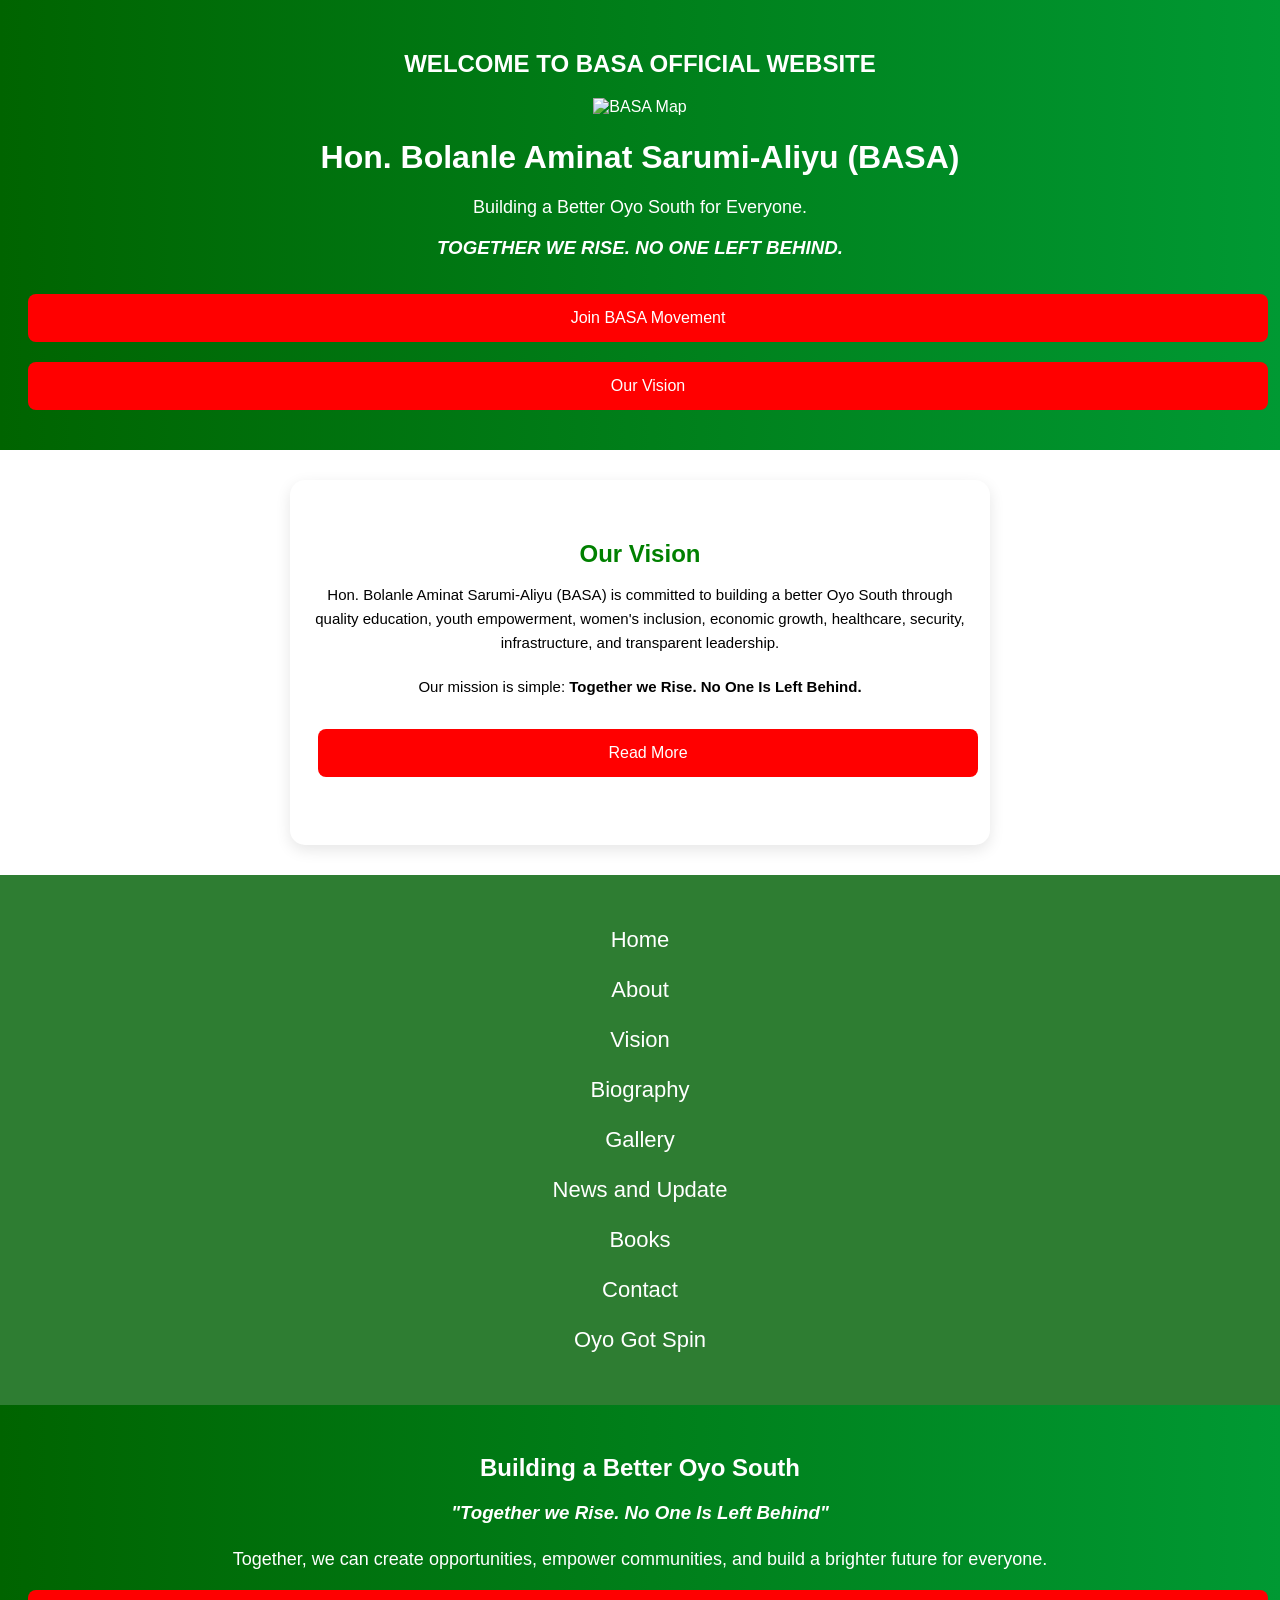
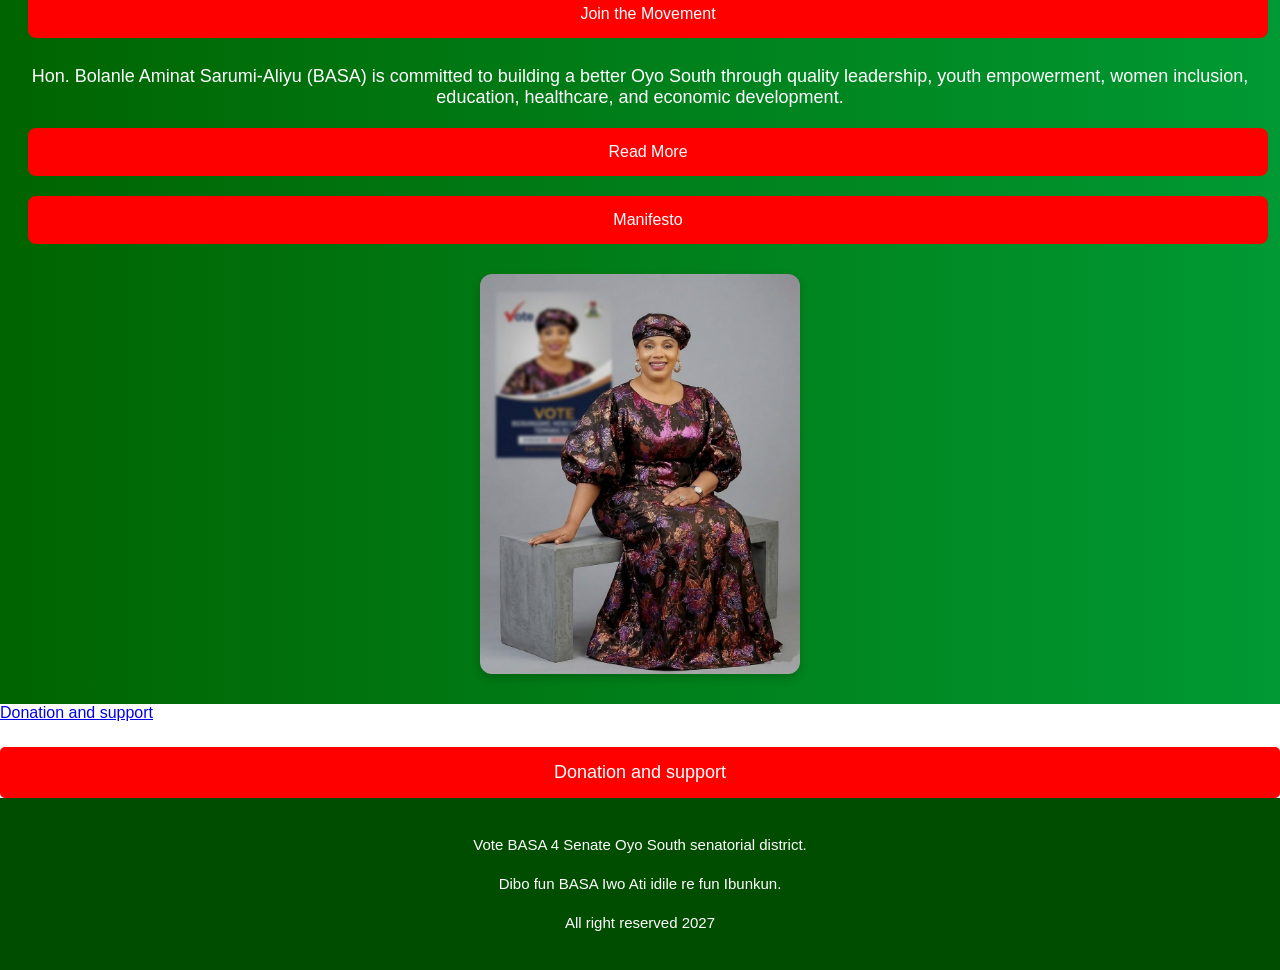
==== index.html @ 058b6d81 "Update donation link and button in index.html" ====
<!DOCTYPE html>
<html lang="en">
<head>
    <meta charset="UTF-8">
    <meta name="viewport" content="width=device-width, initial-scale=1.0">
    <title>BASA Official Website</title>
    <style>
/* ===== Base ===== */
* {
    box-sizing: border-box;
}

body {
    margin: 0;
    font-family: Arial, Helvetica, sans-serif;
}

/* ===== Header ===== */
header {
    background-color: green;
    color: white;
    text-align: center;
    padding: 20px;
}

/* ===== Nav ===== */
nav {
    background-color: #2e7d32;
    padding: 40px 20px;
    text-align: center;
    display: flex;
    flex-direction: column;
    align-items: center;
}

nav a {
    color: white;
    text-decoration: none;
    font-weight: 400;
    font-size: 22px;
    display: block;
    padding: 12px 0;
}

nav a:hover {
    color: gold;
}

/* ===== Hero ===== */
.hero {
    background: linear-gradient(to right, #006400, #009933);
    color: white;
    text-align: center;
    padding: 30px 20px;
}

.hero h1 {
    font-size: 32px;
    margin-bottom: 15px;
    line-height: 1.3;
}

.hero h2.welcome-title {
    font-size: 24px;
    margin-bottom: 20px;
}

.hero p {
    font-size: 18px;
    margin-bottom: 10px;
}

.hero h3 {
    font-style: italic;
    margin-bottom: 25px;
}

.hero button {
    background: red;
    color: white;
    border: none;
    padding: 15px 30px;
    font-size: 16px;
    border-radius: 8px;
    cursor: pointer;
    margin: 10px 8px;
}

.hero button:hover {
    background: gold;
    color: #004d00;
}

/* ===== Welcome photo: plain, no shape, small ===== */
.welcome-photo {
    display: block;
    width: 140px;
    height: auto;
    margin: 10px auto;
}

.hero-image {
    width: 180px;
    height: 180px;
    border-radius: 50%;
    border: 5px solid white;
    margin-bottom: 20px;
    object-fit: cover;
}

/* ===== Vision section ===== */
#vision {
    background: white;
    padding: 40px 20px;
    border-radius: 15px;
    box-shadow: 0 5px 15px rgba(0,0,0,0.1);
    margin: 30px auto;
    max-width: 700px;
    text-align: center;
}

#vision h2 {
    color: green;
    margin-bottom: 15px;
}

#vision p {
    font-size: 15px;
    line-height: 1.6;
    margin-bottom: 20px;
}

#vision .btn,
#vision button {
    display: inline-block;
    background: red;
    color: white;
    border: none;
    padding: 15px 30px;
    font-size: 16px;
    border-radius: 8px;
    cursor: pointer;
    text-decoration: none;
    margin: 10px 8px;
}

#vision .btn:hover,
#vision button:hover {
    background: darkgreen;
}

/* ===== About / registration form ===== */
.form-top,
.top-section {
    display: flex;
    justify-content: space-between;
    align-items: flex-start;
    gap: 20px;
    margin-bottom: 20px;
}

.photo-upload,
.upload-box,
.photo-box {
    border: 3px dashed green;
    border-radius: 15px;
    padding: 20px;
    min-height: 120px;
    width: 180px;
    text-align: center;
    margin-bottom: 20px;
}

.photo-box input {
    width: 100%;
    margin-top: 10px;
}

.container {
    width: 90%;
    max-width: 900px;
    margin: 30px auto;
    background: white;
    padding: 25px;
    border-radius: 10px;
    box-shadow: 0 0 10px rgba(0,0,0,0.15);
}

.left-side {
    flex: 1;
}

label {
    display: block;
    margin-top: 15px;
    font-weight: bold;
}

input,
textarea {
    width: 100%;
    padding: 10px;
    margin-top: 5px;
    border: 1px solid #ccc;
    border-radius: 5px;
    box-sizing: border-box;
}

button {
    width: 100%;
    background: red;
    color: white;
    padding: 15px;
    border: none;
    border-radius: 5px;
    font-size: 18px;
    margin-top: 25px;
    cursor: pointer;
}

button:hover {
    background: #006400;
}

@media (max-width: 768px) {
    .top-section {
        flex-direction: column-reverse;
    }

    .photo-box {
        width: 100%;
    }
}

/* ===== Misc photos ===== */
.basa-photo {
    width: 100px !important;
    height: 120px !important;
    object-fit: cover;
    display: block;
    margin: 15px auto;
    border: 2px solid green;
    border-radius: 10px;
}

/* ===== Homepage manifesto photo ===== */
.profile-photo {
    display: block;
    max-width: 320px;
    width: 100%;
    height: auto;
    margin: 20px auto 0;
    border-radius: 12px;
    box-shadow: 0 4px 10px rgba(0,0,0,0.2);
}

.book-cover {
    display: block;
    width: 220px;
    max-width: 90%;
    margin: 20px auto;
    border-radius: 10px;
    box-shadow: 0 4px 10px rgba(0,0,0,0.2);
}

.read-btn,
.read-more-btn {
    display: inline-block;
    background-color: green;
    color: white;
    text-decoration: none;
    padding: 12px 25px;
    border-radius: 6px;
    font-weight: bold;
    margin-top: 20px;
}

.read-btn:hover,
.read-more-btn:hover {
    background-color: darkgreen;
}

/* ===== Gallery ===== */
.gallery {
    width: 100%;
    max-width: 100%;
    display: grid;
    grid-template-columns: repeat(3, 1fr);
    gap: 8px;
    padding: 10px;
    box-sizing: border-box;
}

.gallery img {
    width: 100%;
    aspect-ratio: 1 / 1;
    object-fit: cover;
    border-radius: 6px;
}

/* ===== Registration header ===== */
.registration-header {
    background-color: green;
    color: white;
    text-align: center;
    padding: 15px;
    border-radius: 8px;
    margin-bottom: 20px;
}
img {
  max-width: 100%;
  height: auto;
}
    </style>
</head>
<body>

<header class="hero">
    <h2 class="welcome-title">WELCOME TO BASA OFFICIAL WEBSITE</h2>

<img src="BASA map.png" alt="BASA Map">
    <h1>Hon. Bolanle Aminat Sarumi-Aliyu (BASA)</h1>

    <p>Building a Better Oyo South for Everyone.</p>

    <h3>TOGETHER WE RISE. NO ONE LEFT BEHIND.</h3>

    <a href="register.html">
        <button>Join BASA Movement</button>
    </a>

    <a href="#vision">
        <button>Our Vision</button>
    </a>
</header>

<section id="vision">
    <h2>Our Vision</h2>

    <p>
        Hon. Bolanle Aminat Sarumi-Aliyu (BASA) is committed to building
        a better Oyo South through quality education, youth empowerment,
        women's inclusion, economic growth, healthcare, security,
        infrastructure, and transparent leadership.
    </p>

    <p>
        Our mission is simple: <strong>Together we Rise. No One Is Left Behind.</strong>
    </p>

    <a href="vision.html">
        <button>Read More</button>
    </a>

    <br><br>


</section>

<nav>
    <a href="index.html">Home</a>
    <a href="about.html">About</a>
    <a href="vision.html">Vision</a>
    <a href="biography.html">Biography</a>
    <a href="gallery.html">Gallery</a>
    <a href="news.html">News and Update</a>
    <a href="books.html">Books</a>
    <a href="contact.html">Contact</a>
    <a href="oyo-got-spin.html">Oyo Got Spin</a>
</nav>

<section class="hero">
    <h2>Building a Better Oyo South</h2>

    <h3>"Together we Rise. No One Is Left Behind"</h3>

    <p>Together, we can create opportunities, empower communities, and build a brighter future for everyone.</p>

    <a href="register.html">
        <button>Join the Movement</button>
    </a>

    <div class="about-content">
        <div>
            <p>
                Hon. Bolanle Aminat Sarumi-Aliyu (BASA) is committed to building
                a better Oyo South through quality leadership, youth empowerment,
                women inclusion, education, healthcare, and economic development.
            </p>

            <a href="vision.html">
                <button>Read More</button>
            </a>

            <a href="manifesto.html">
                <button>Manifesto</button>
            </a>

            <img src="[data-uri]" alt="Hon. Bolanle Aminat Sarumi-Aliyu (BASA)" class="profile-photo">
        </div>
    </div>
</section>
    
<a href="Donation and support".html>Donation and support</a>
    <button>Donation and support</button>
</a>
    <footer style="background-color:#004d00; color:white; text-align:center; padding:20px; font-size:15px; line-height:1.6;">
    <p>Vote BASA 4 Senate Oyo South senatorial district.</p>
    <p>Dibo fun BASA Iwo Ati idile re fun Ibunkun.</p>
    <p>All right reserved 2027</p>
    </footer>
</body>
</html>
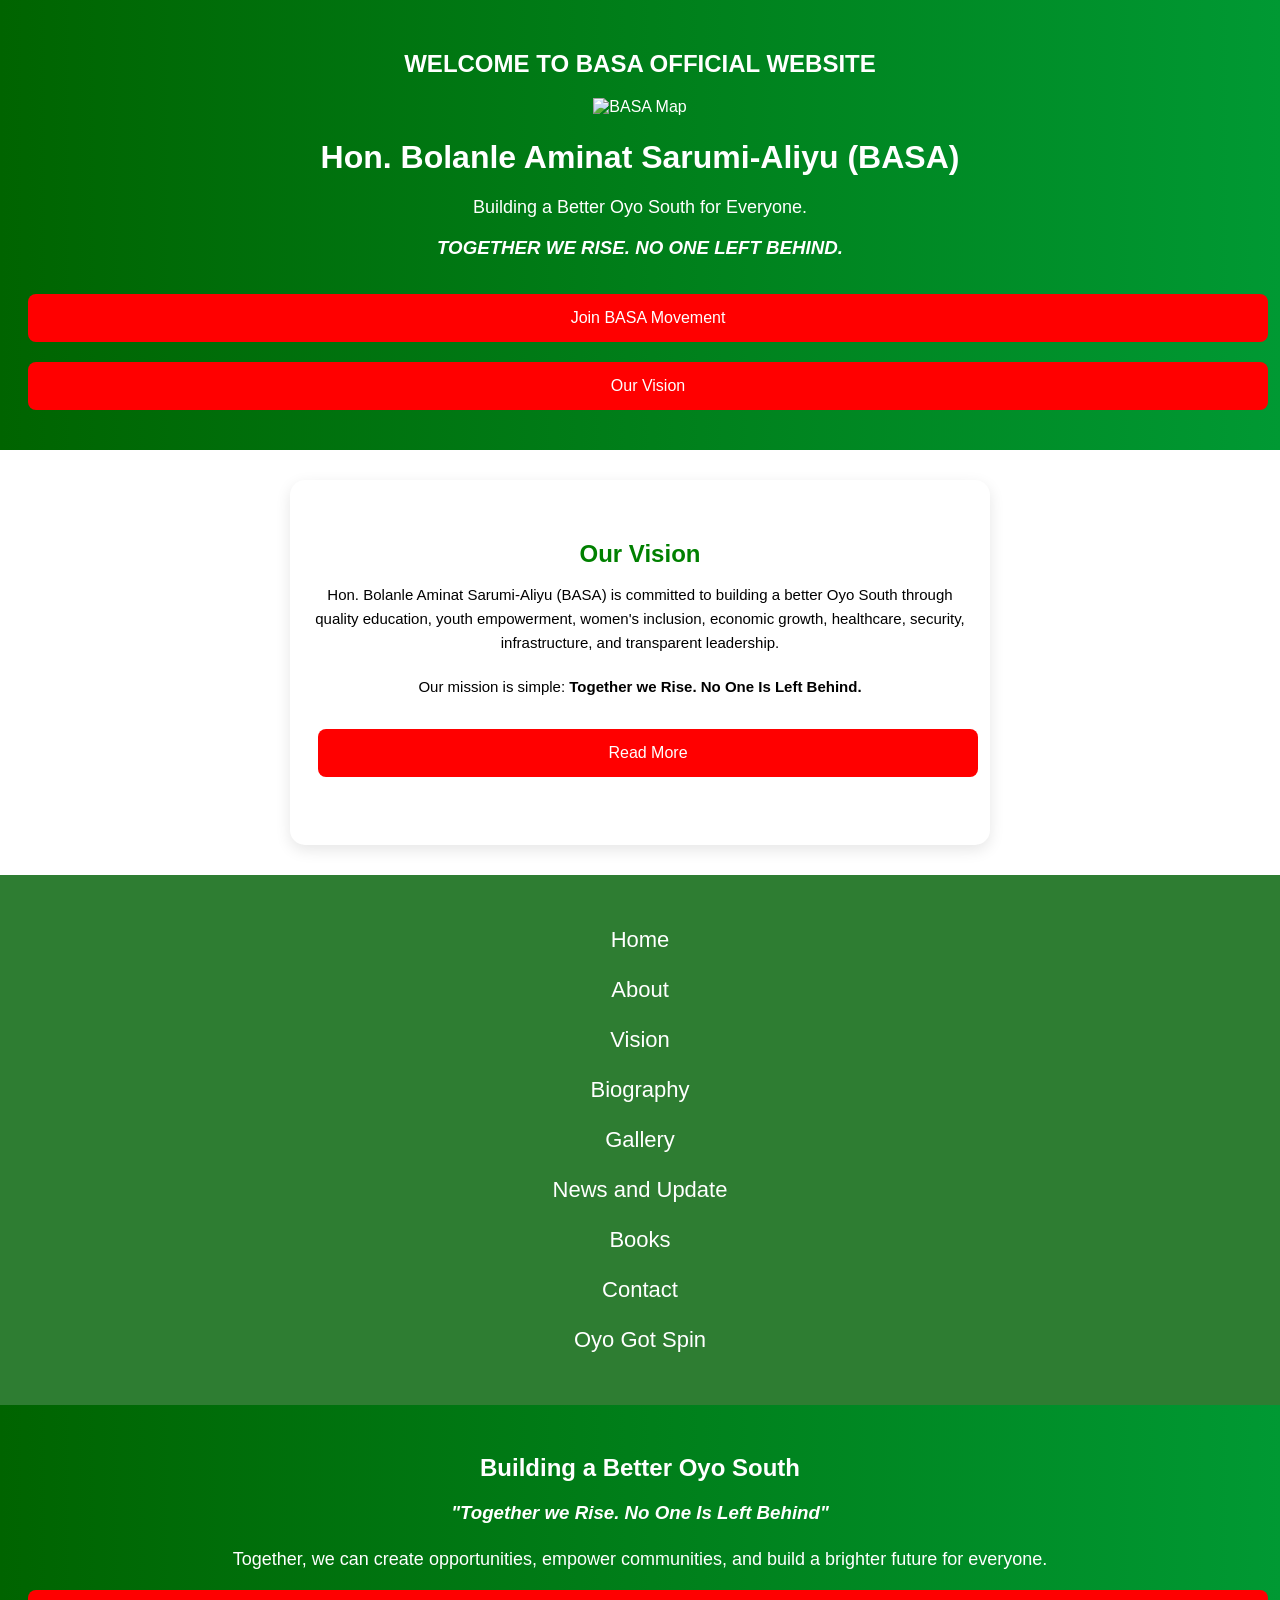
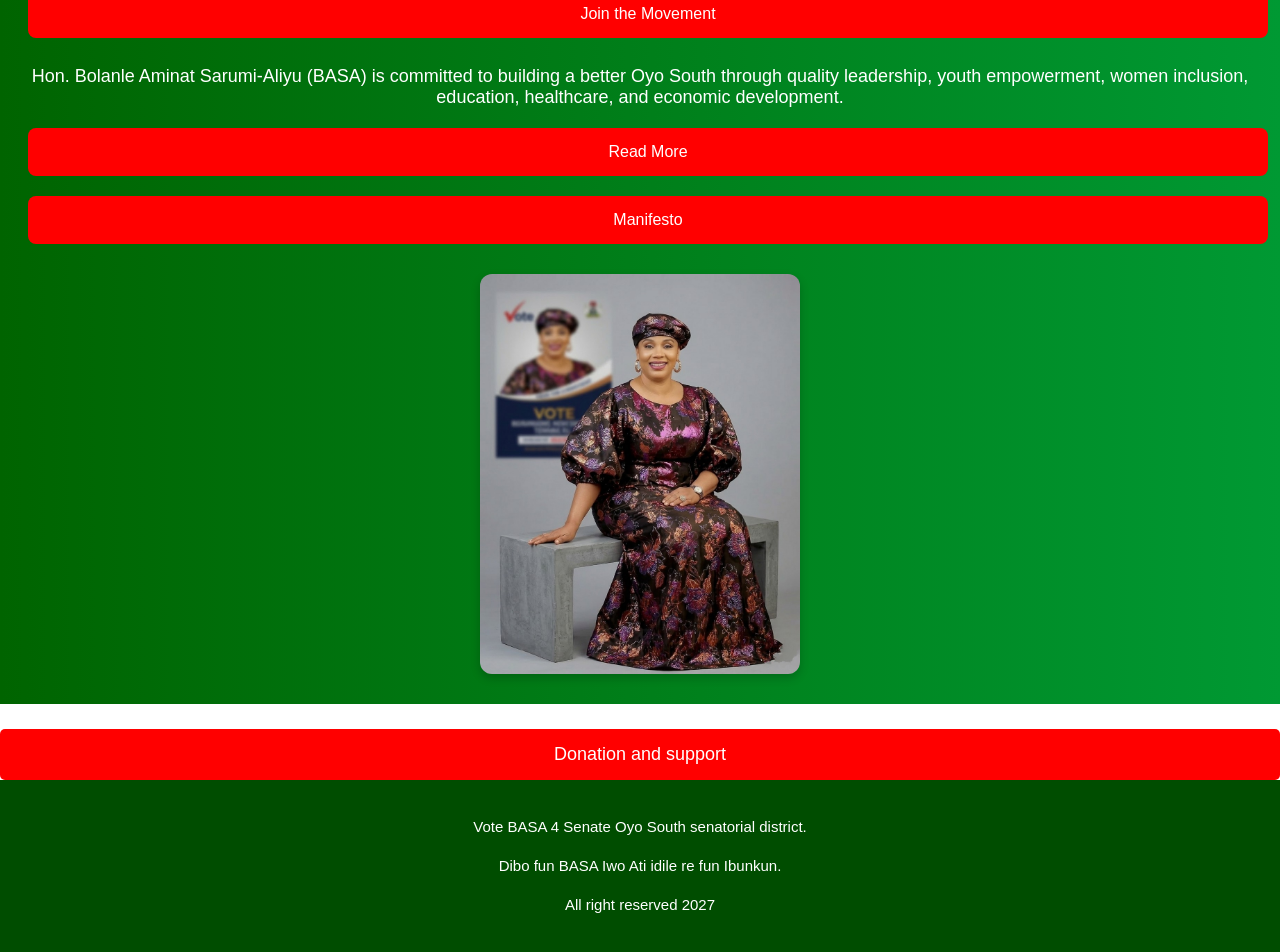
==== commit b78ad997: "Change donation link to button format" ====
--- a/index.html
+++ b/index.html
@@ -401,7 +401,7 @@
     </div>
 </section>
     
-<a href="Donation and support".html>Donation and support</a>
+<a href="Donation and support.html">
     <button>Donation and support</button>
 </a>
     <footer style="background-color:#004d00; color:white; text-align:center; padding:20px; font-size:15px; line-height:1.6;">
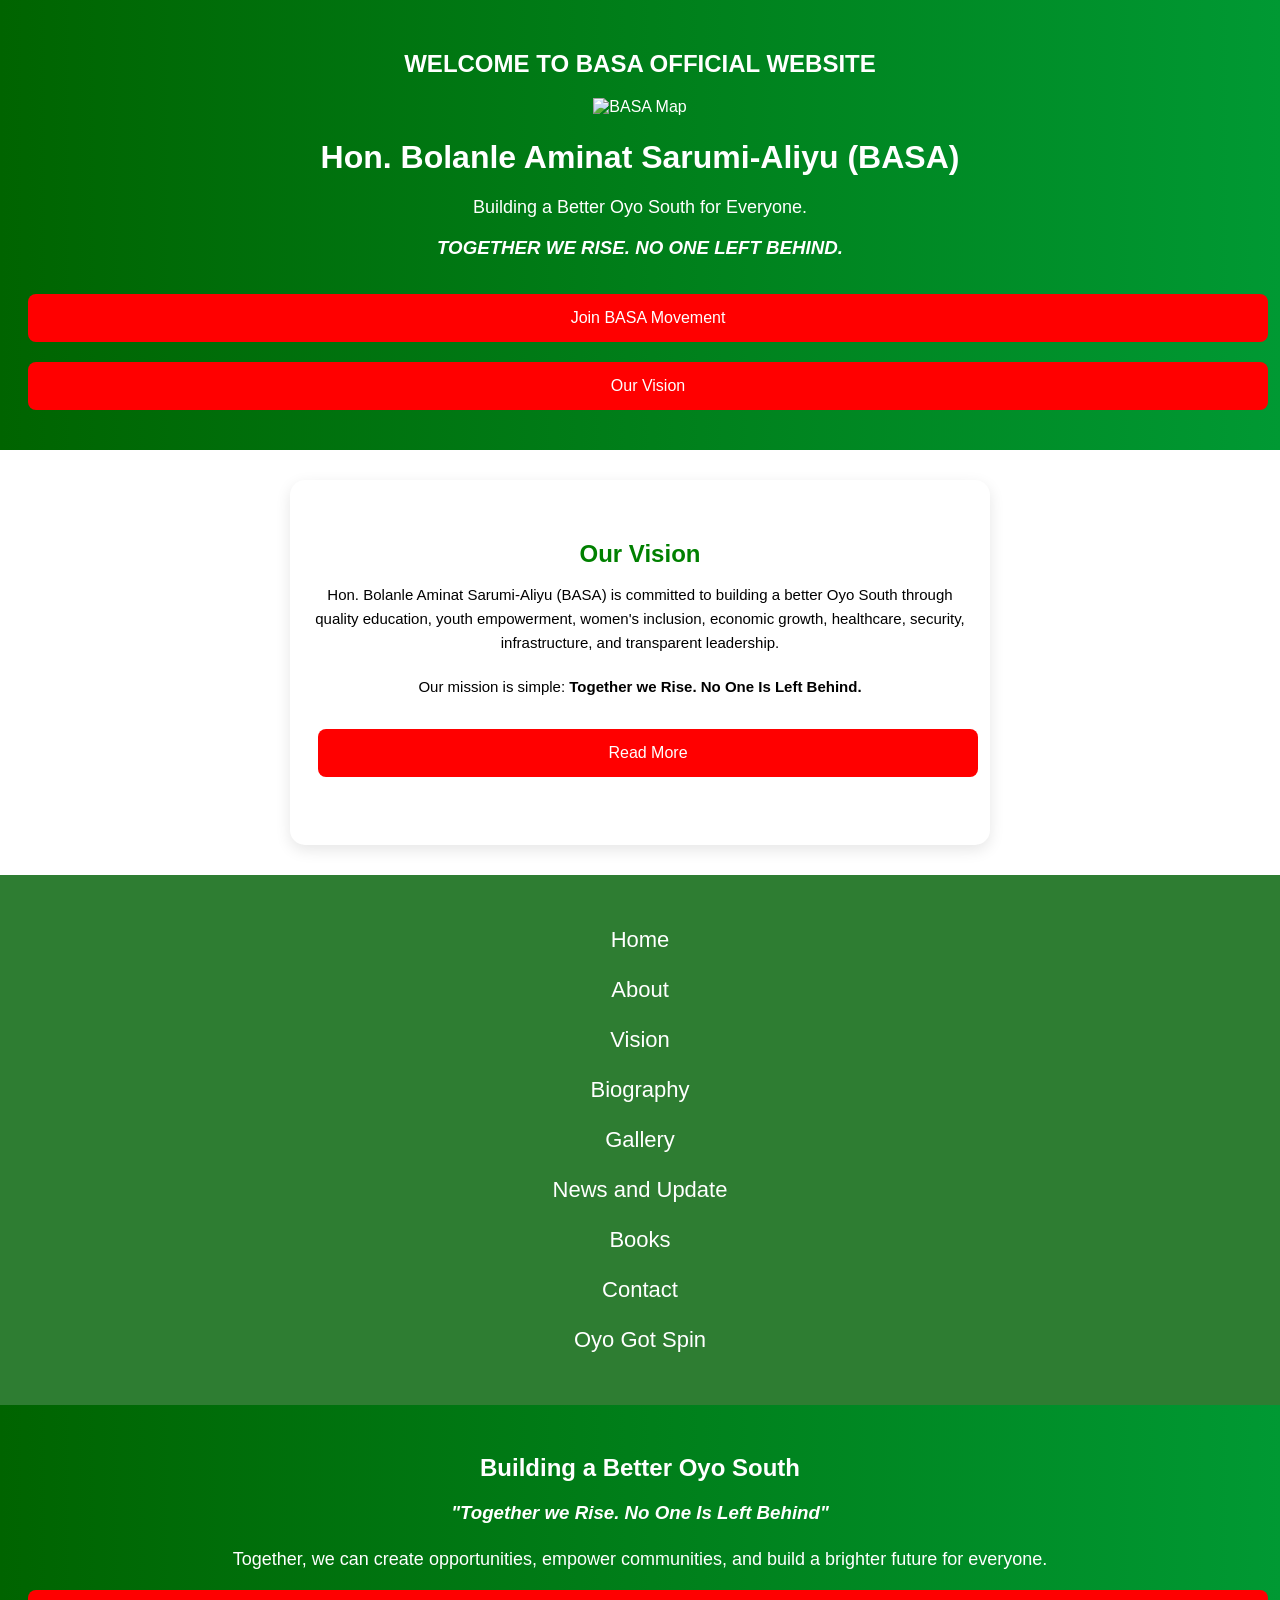
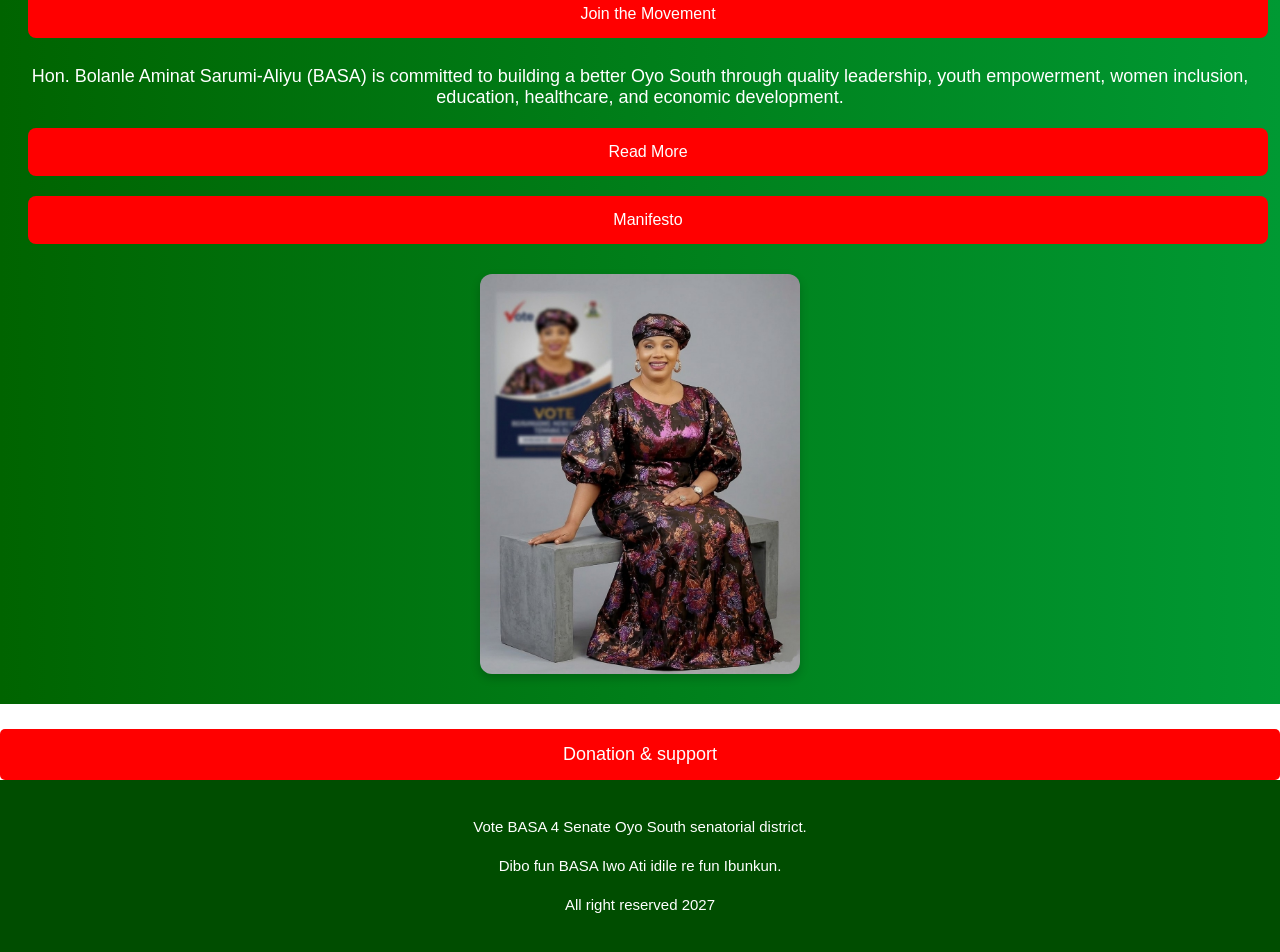
==== commit 21160e27: "Fix link and button text for donation page" ====
--- a/index.html
+++ b/index.html
@@ -401,8 +401,8 @@
     </div>
 </section>
     
-<a href="Donation and support.html">
-    <button>Donation and support</button>
+<a href="Donation & support.html">
+    <button>Donation & support</button>
 </a>
     <footer style="background-color:#004d00; color:white; text-align:center; padding:20px; font-size:15px; line-height:1.6;">
     <p>Vote BASA 4 Senate Oyo South senatorial district.</p>
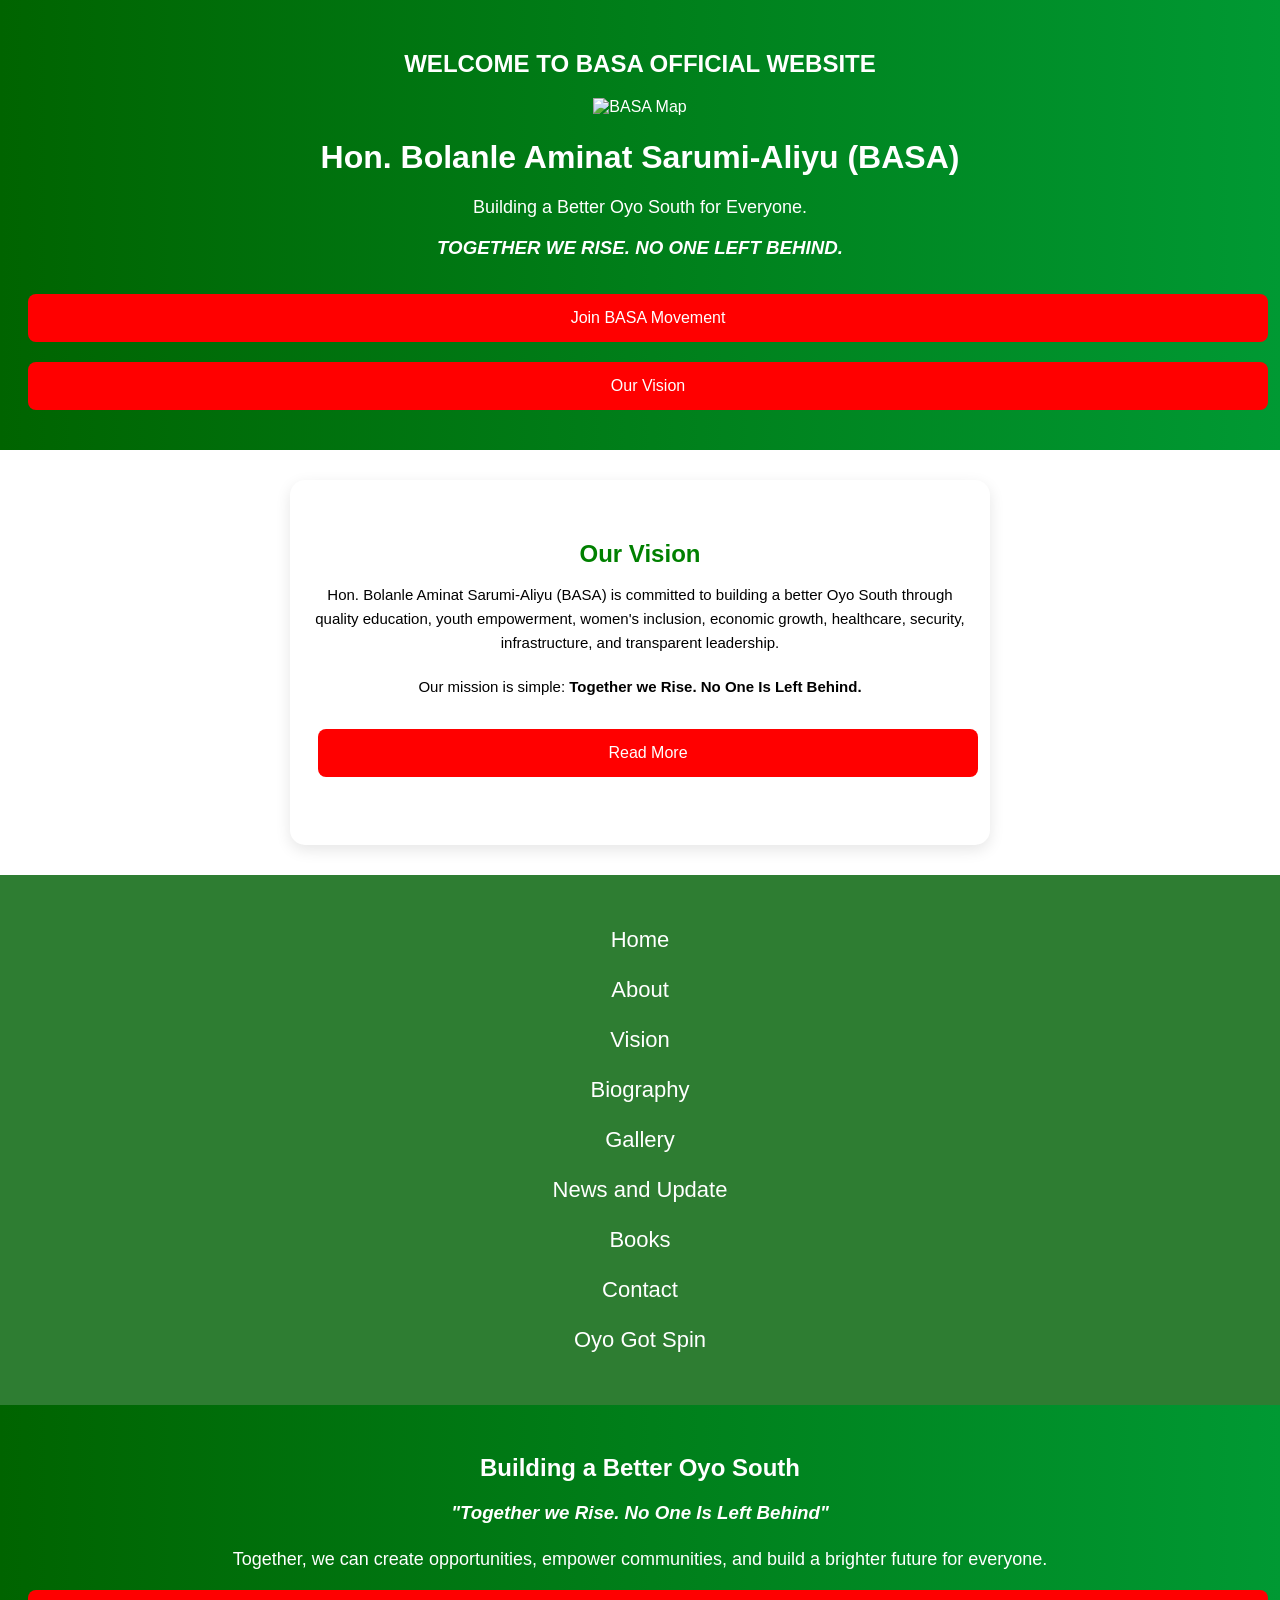
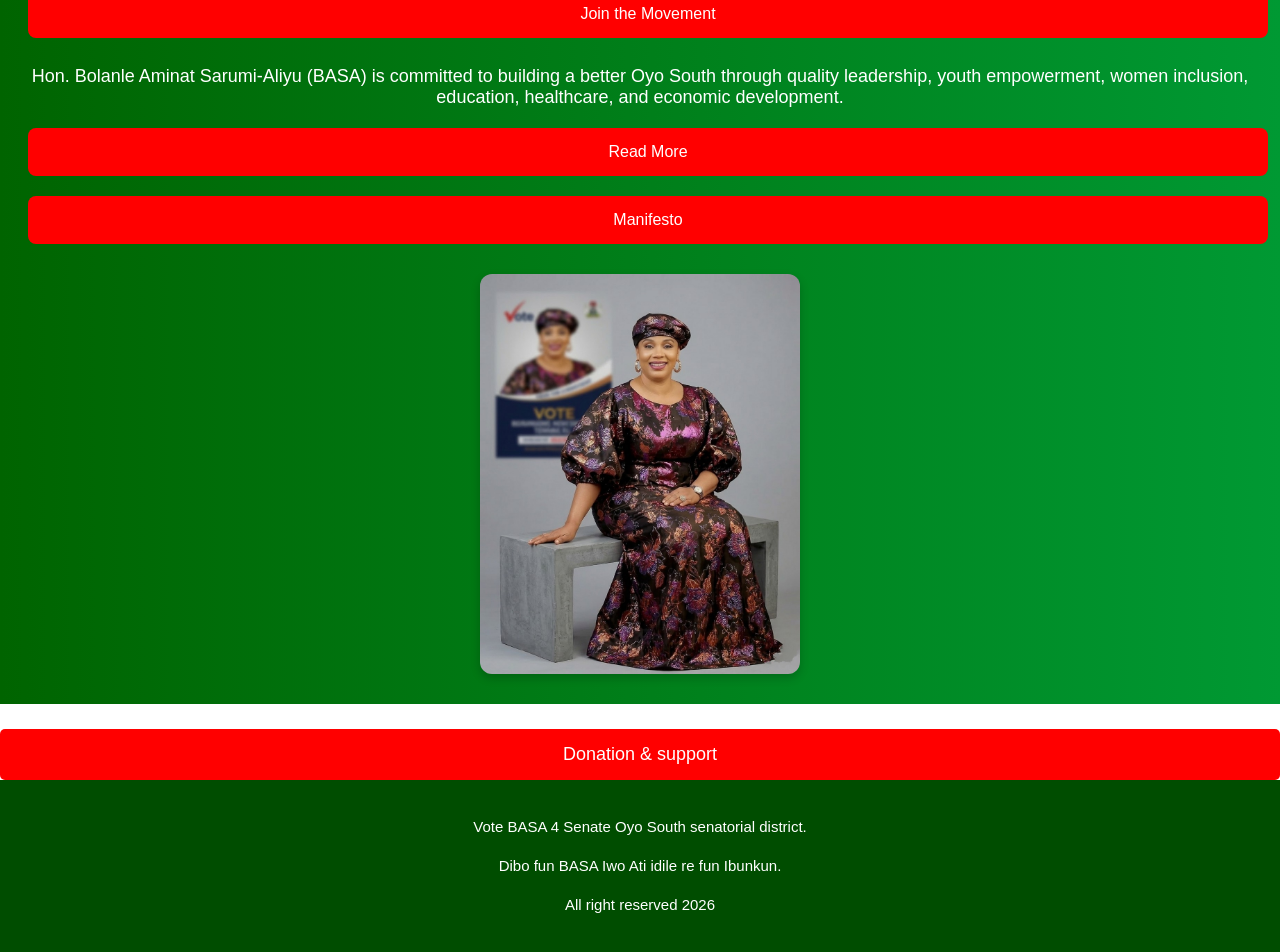
==== commit f6d75be3: "Update footer year from 2027 to 2026" ====
--- a/index.html
+++ b/index.html
@@ -407,7 +407,7 @@
     <footer style="background-color:#004d00; color:white; text-align:center; padding:20px; font-size:15px; line-height:1.6;">
     <p>Vote BASA 4 Senate Oyo South senatorial district.</p>
     <p>Dibo fun BASA Iwo Ati idile re fun Ibunkun.</p>
-    <p>All right reserved 2027</p>
+    <p>All right reserved 2026</p>
     </footer>
 </body>
 </html>
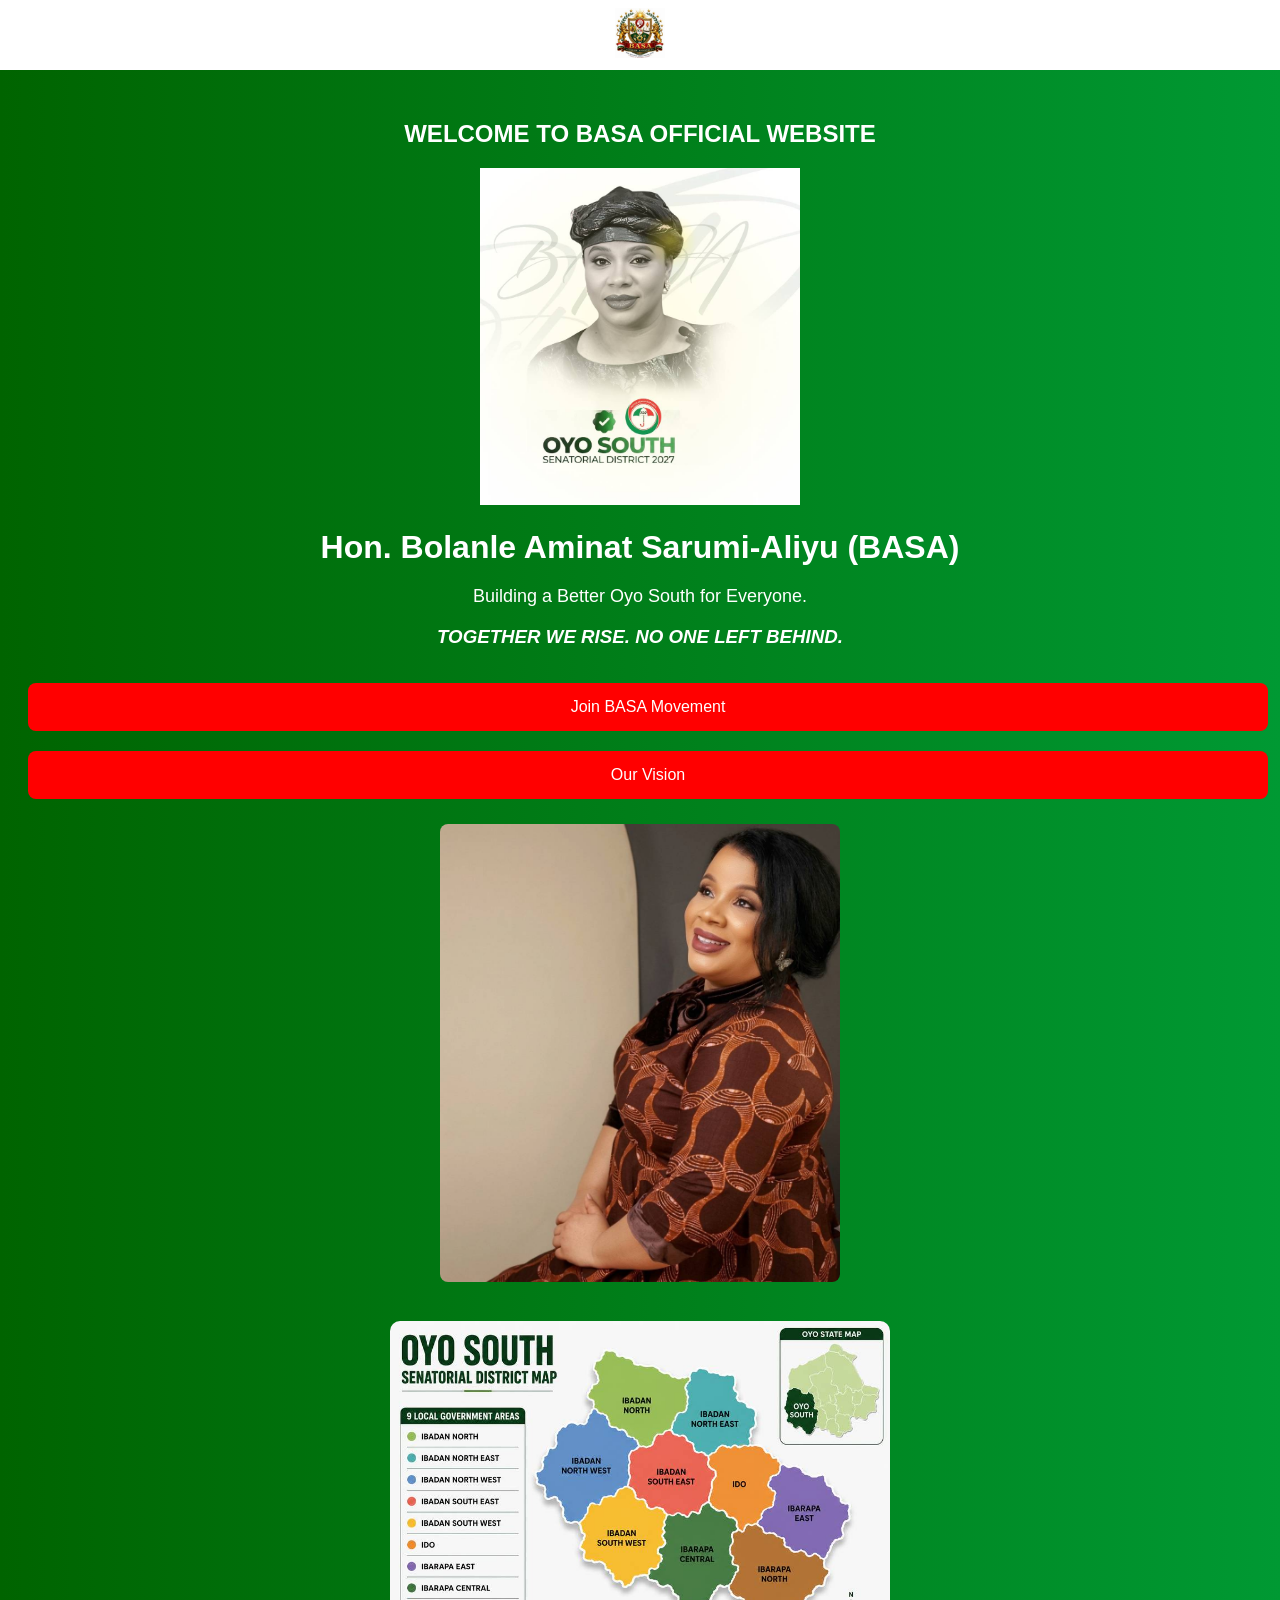
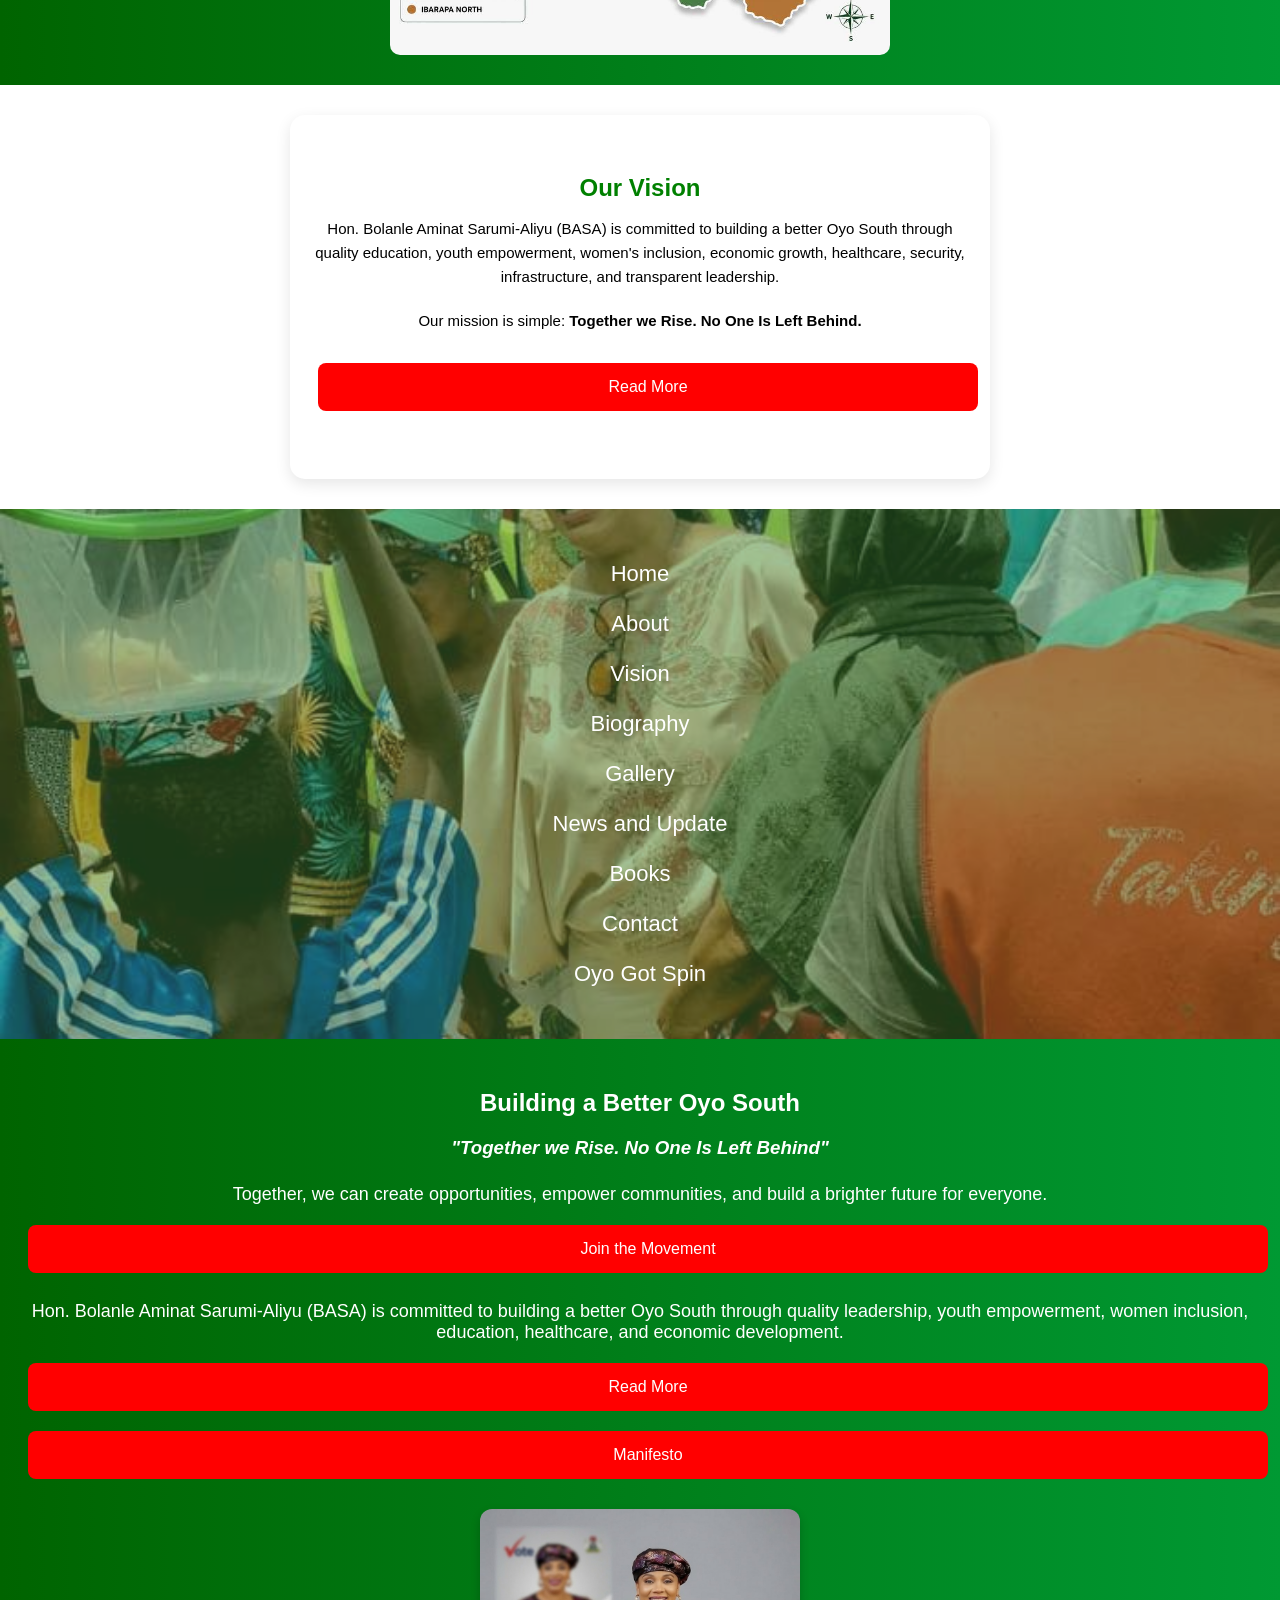
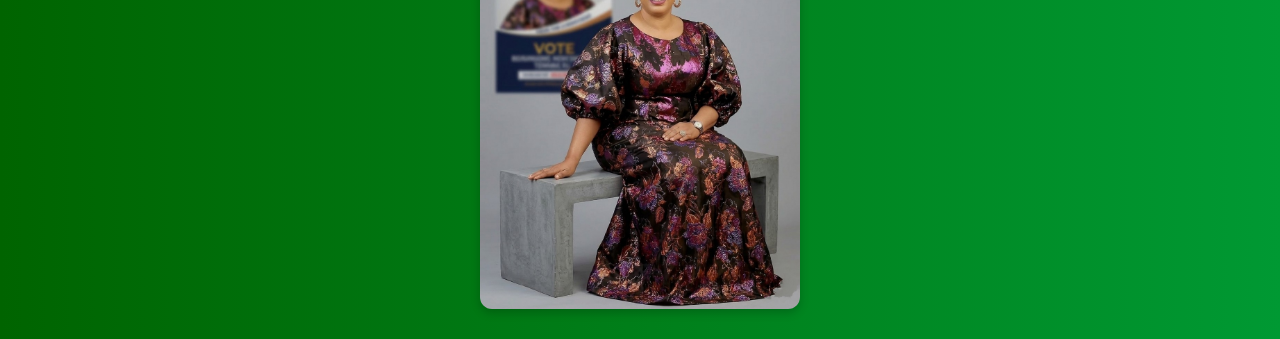
==== commit 23d7f246: "Add files via upload" ====
--- a/index.html
+++ b/index.html
@@ -15,6 +15,18 @@
     font-family: Arial, Helvetica, sans-serif;
 }
 
+/* ===== Top logo bar ===== */
+.top-logo-bar {
+    background-color: white;
+    text-align: center;
+    padding: 8px 0;
+}
+
+.top-logo {
+    height: 50px;
+    width: auto;
+}
+
 /* ===== Header ===== */
 header {
     background-color: green;
@@ -31,6 +43,49 @@
     display: flex;
     flex-direction: column;
     align-items: center;
+    position: relative;
+    overflow: hidden;
+}
+
+nav a {
+    position: relative;
+    z-index: 2;
+}
+
+.nav-slideshow {
+    position: absolute;
+    top: 0;
+    left: 0;
+    width: 100%;
+    height: 100%;
+    overflow: hidden;
+    opacity: 0.55;
+    z-index: 1;
+    pointer-events: none;
+}
+
+.nav-slideshow-track {
+    display: flex;
+    width: 600%;
+    height: 100%;
+    animation: navSlide 24s infinite;
+}
+
+.nav-slideshow-track img {
+    width: 16.6667%;
+    height: 100%;
+    object-fit: cover;
+    flex-shrink: 0;
+}
+
+@keyframes navSlide {
+    0%, 12% { transform: translateX(0%); }
+    16.6%, 28.6% { transform: translateX(-16.6667%); }
+    33.3%, 45.3% { transform: translateX(-33.3333%); }
+    50%, 62% { transform: translateX(-50%); }
+    66.6%, 78.6% { transform: translateX(-66.6667%); }
+    83.3%, 95.3% { transform: translateX(-83.3333%); }
+    100% { transform: translateX(-83.3333%); }
 }
 
 nav a {
@@ -94,10 +149,36 @@
 /* ===== Welcome photo: plain, no shape, small ===== */
 .welcome-photo {
     display: block;
-    width: 140px;
+    width: 320px;
     height: auto;
     margin: 10px auto;
 }
+
+.oyo-map-photo {
+    display: block;
+    width: 90%;
+    max-width: 500px;
+    height: auto;
+    margin: 20px auto 0;
+    border-radius: 10px;
+}
+
+.nav-bio-photo {
+    width: 400px;
+    max-width: 90%;
+    height: auto;
+    border-radius: 8px;
+    margin: 15px 0;
+}
+
+.nav-map-photo {
+    width: 160px;
+    height: auto;
+    border-radius: 8px;
+    margin: 10px 0;
+}
+
+
 
 .hero-image {
     width: 180px;
@@ -315,10 +396,14 @@
 </head>
 <body>
 
+<div class="top-logo-bar">
+    <img src="[data-uri]" alt="BASA Logo" class="top-logo">
+</div>
+
 <header class="hero">
     <h2 class="welcome-title">WELCOME TO BASA OFFICIAL WEBSITE</h2>
 
-<img src="BASA map.png" alt="BASA Map">
+<img src="[data-uri]" alt="Hon. Bolanle Aminat Sarumi-Aliyu" class="welcome-photo">
     <h1>Hon. Bolanle Aminat Sarumi-Aliyu (BASA)</h1>
 
     <p>Building a Better Oyo South for Everyone.</p>
@@ -332,6 +417,10 @@
     <a href="#vision">
         <button>Our Vision</button>
     </a>
+
+    <img src="[data-uri]" alt="Hon. Bolanle Amina Sarumi-Aliyu" class="nav-bio-photo">
+
+    <img src="[data-uri]" alt="Oyo South Senatorial District Map" class="oyo-map-photo">
 </header>
 
 <section id="vision">
@@ -358,15 +447,27 @@
 </section>
 
 <nav>
+    <div class="nav-slideshow">
+        <div class="nav-slideshow-track">
+            <img src="[data-uri]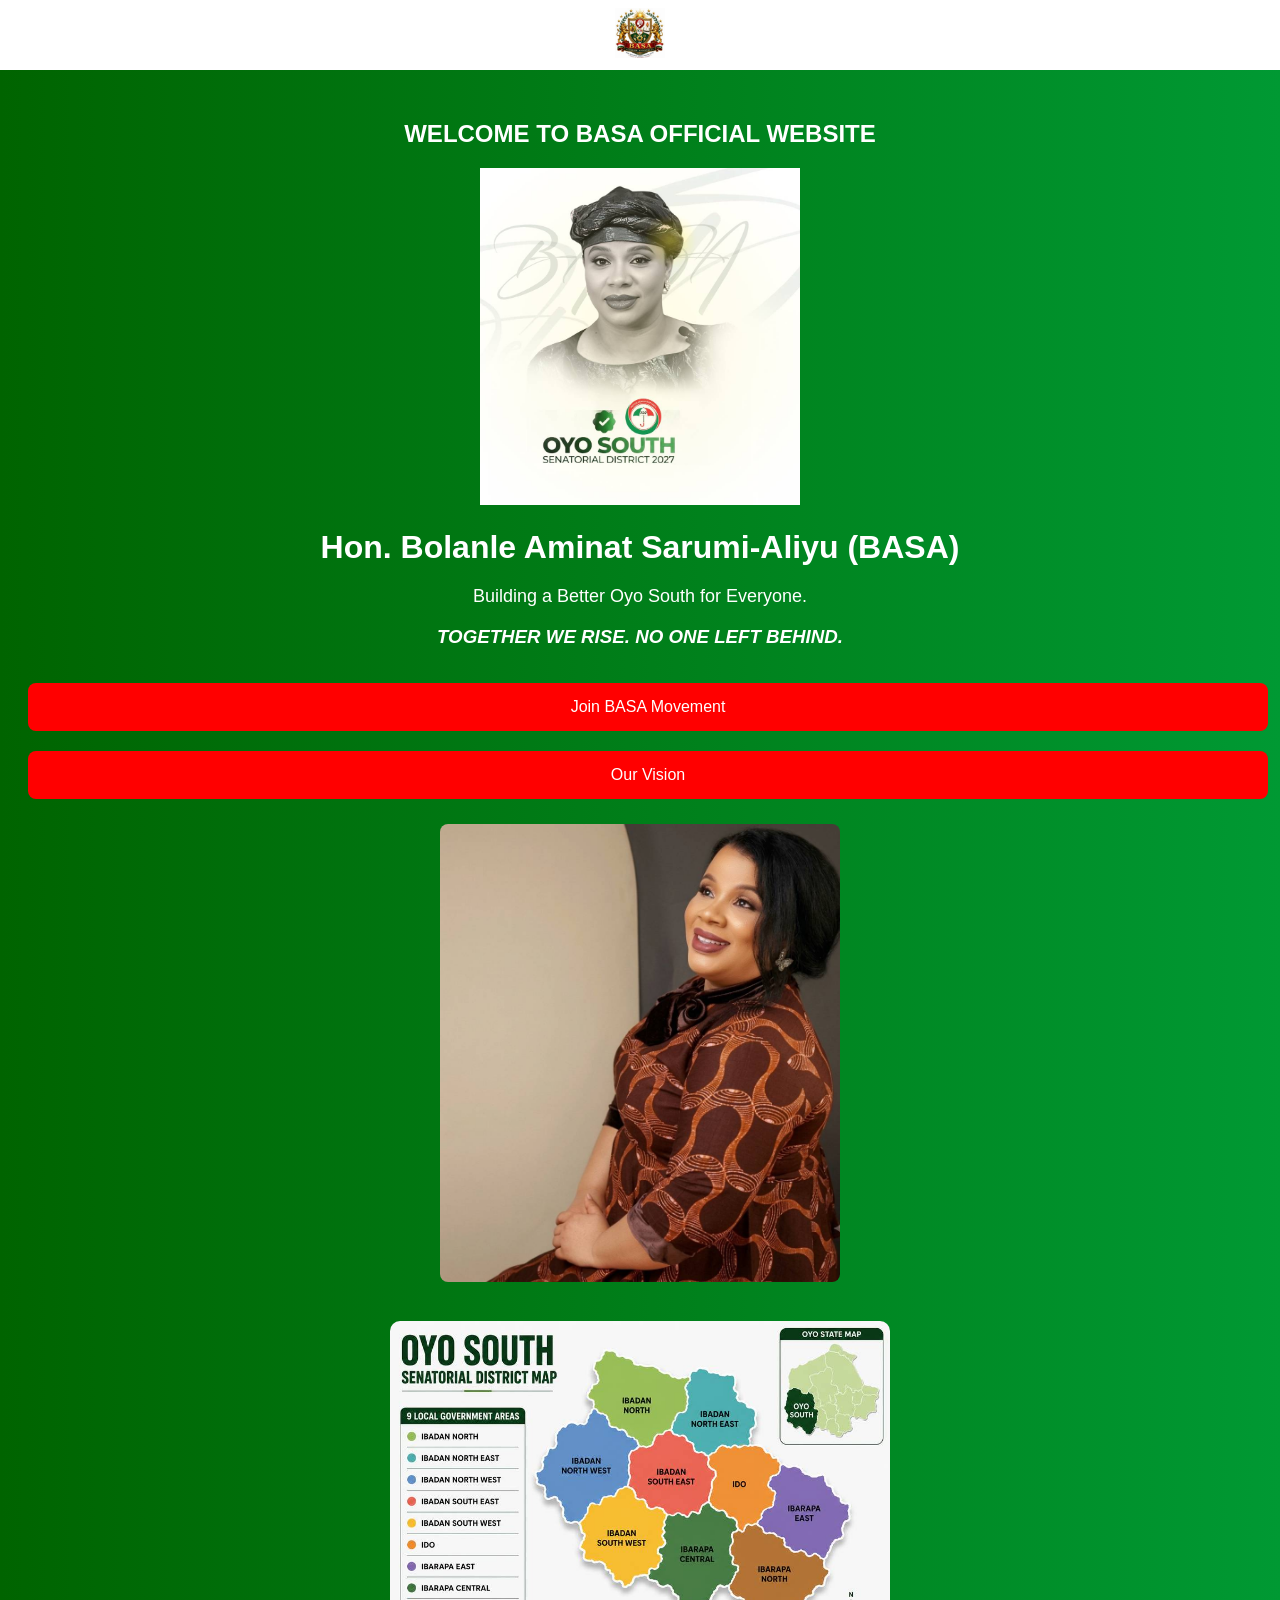
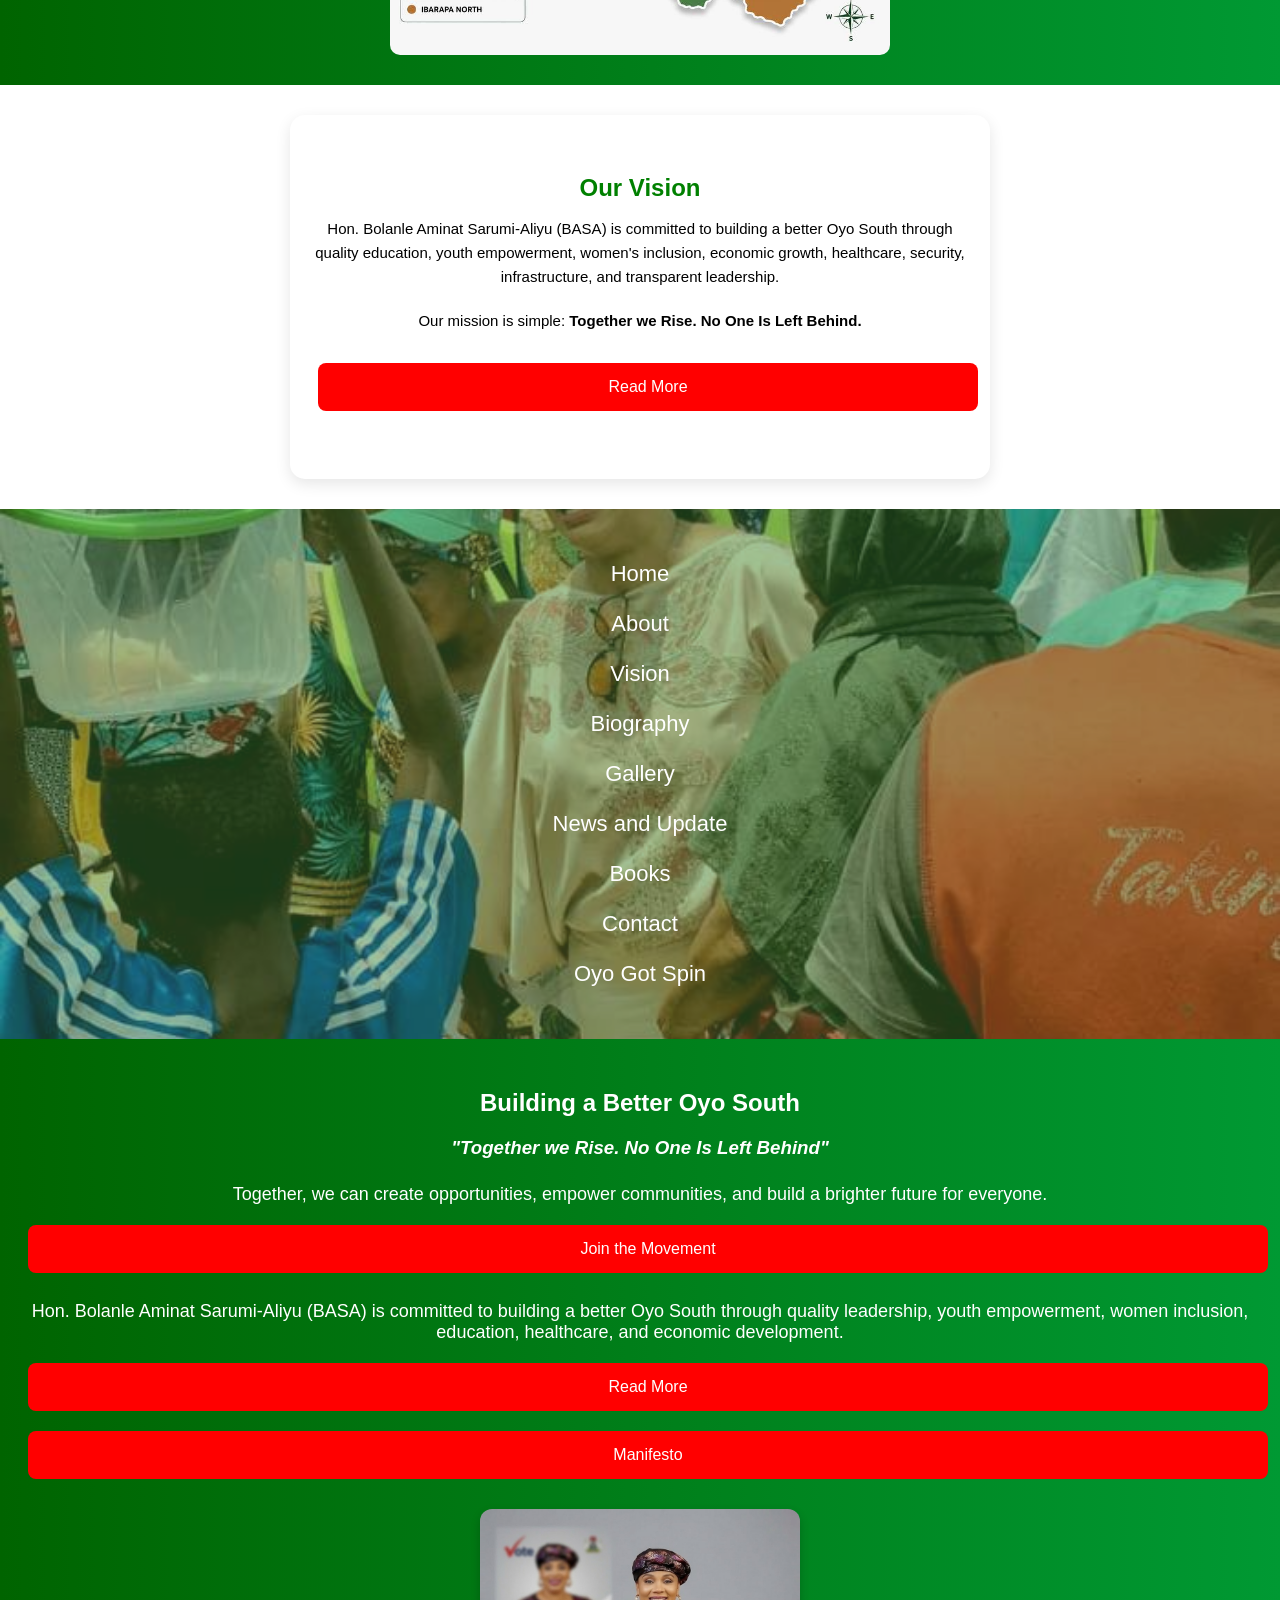
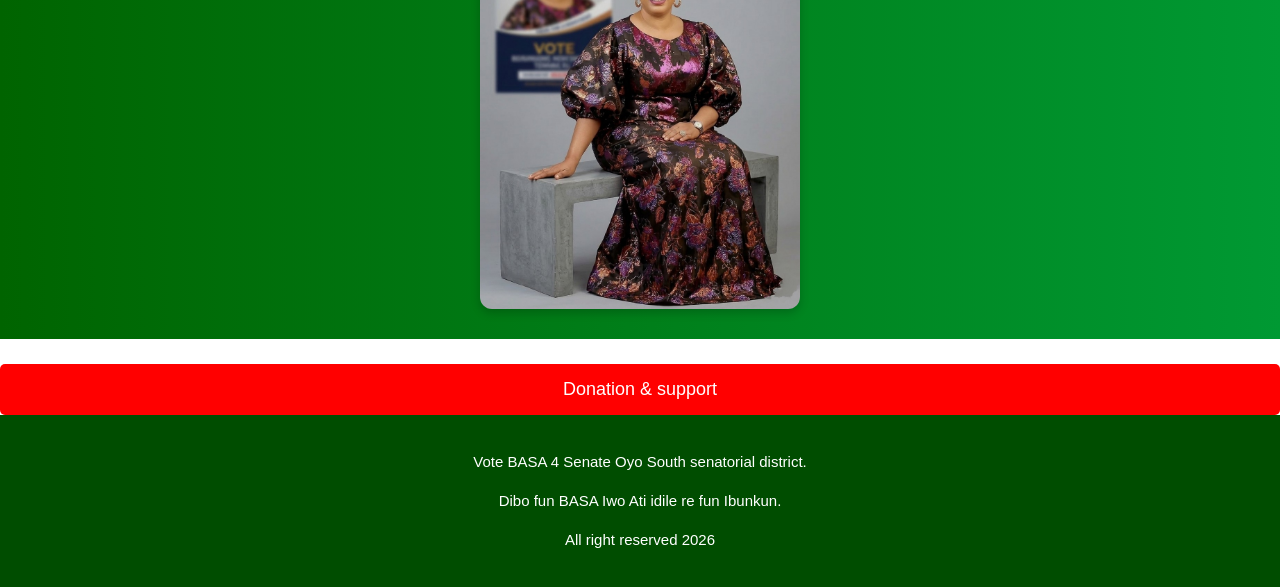
==== commit 26d11310: "Add donation button and footer to index.html" ====
--- a/index.html
+++ b/index.html
@@ -502,5 +502,15 @@
     </div>
 </section>
 
+    <a href="Donation & support.html">
+    <button>Donation & support</button>
+</a>
+    <footer style="background-color:#004d00; color:white; text-align:center; padding:20px; font-size:15px; line-height:1.6;">
+    <p>Vote BASA 4 Senate Oyo South senatorial district.</p>
+    <p>Dibo fun BASA Iwo Ati idile re fun Ibunkun.</p>
+    <p>All right reserved 2026</p>
+    </footer>
 </body>
-</html>+</html>
+</body>
+</html>
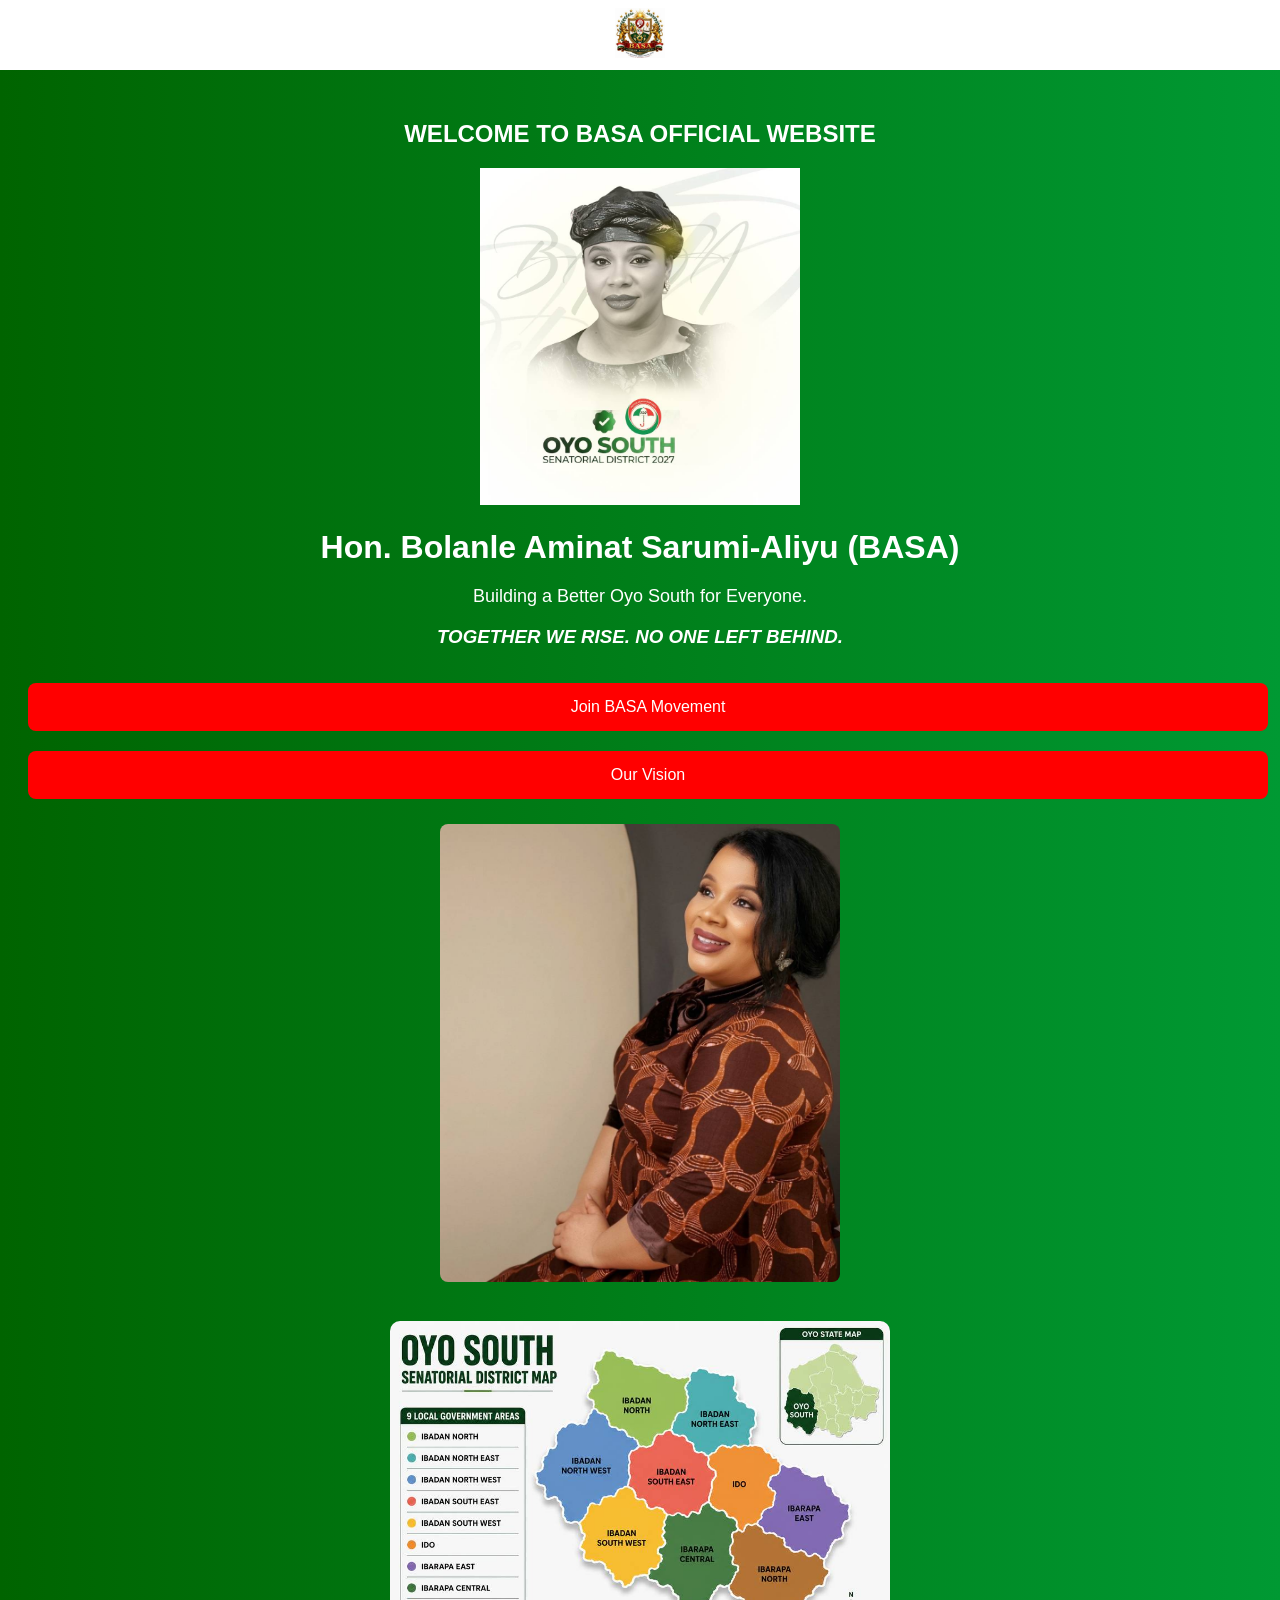
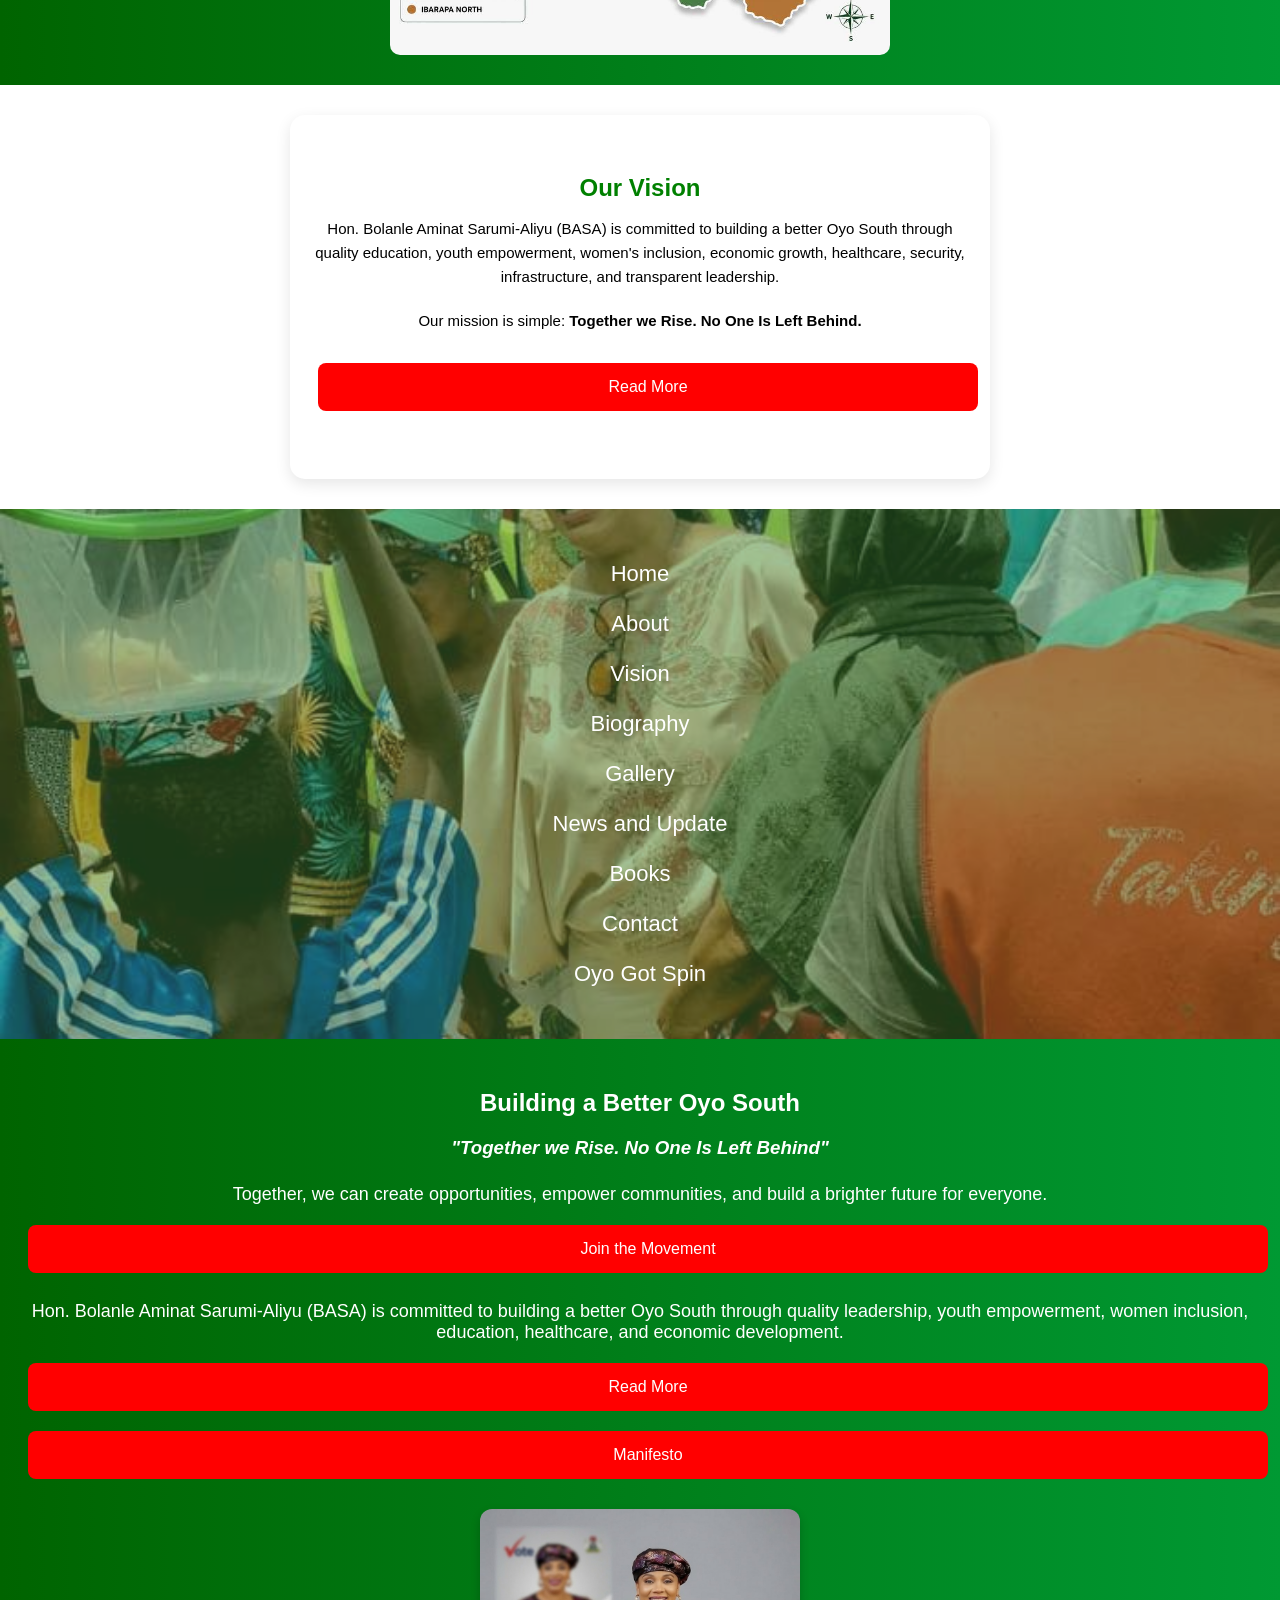
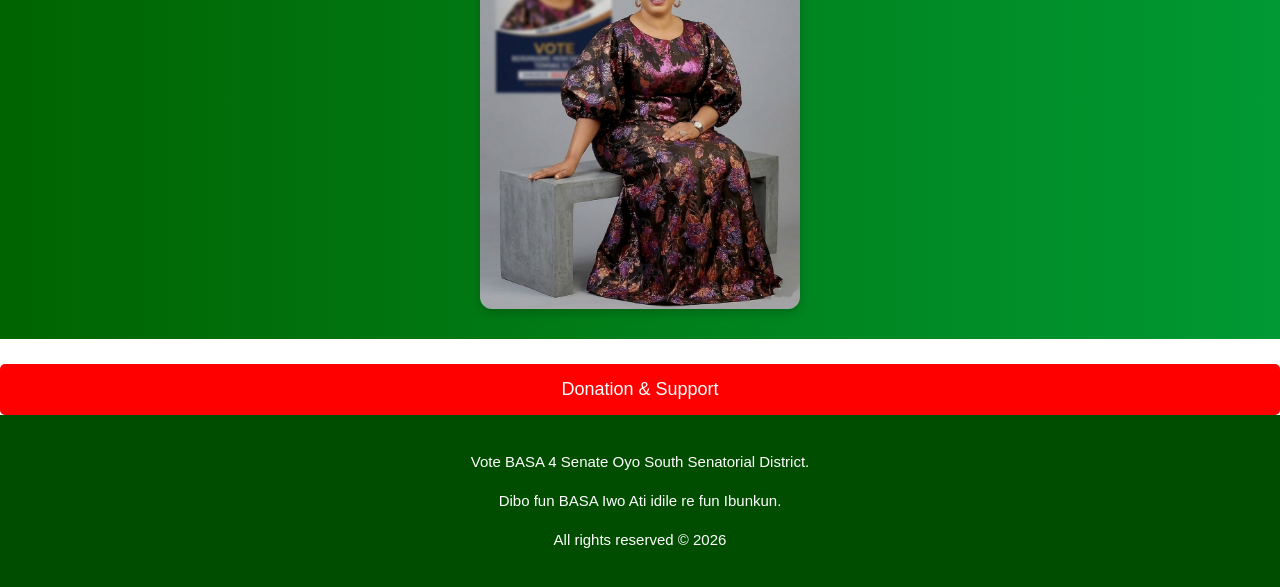
==== commit 9628e787: "Update footer text and button style in index.html" ====
--- a/index.html
+++ b/index.html
@@ -502,15 +502,15 @@
     </div>
 </section>
 
-    <a href="Donation & support.html">
-    <button>Donation & support</button>
+<a href="Donation & support.html">
+    <button type="button">Donation & Support</button>
 </a>
-    <footer style="background-color:#004d00; color:white; text-align:center; padding:20px; font-size:15px; line-height:1.6;">
-    <p>Vote BASA 4 Senate Oyo South senatorial district.</p>
+
+<footer style="background-color:#004d00; color:white; text-align:center; padding:20px; font-size:15px; line-height:1.6;">
+    <p>Vote BASA 4 Senate Oyo South Senatorial District.</p>
     <p>Dibo fun BASA Iwo Ati idile re fun Ibunkun.</p>
-    <p>All right reserved 2026</p>
-    </footer>
+    <p>All rights reserved © 2026</p>
+</footer>
+
 </body>
-</html>
-</body>
-</html>
+</html>    
